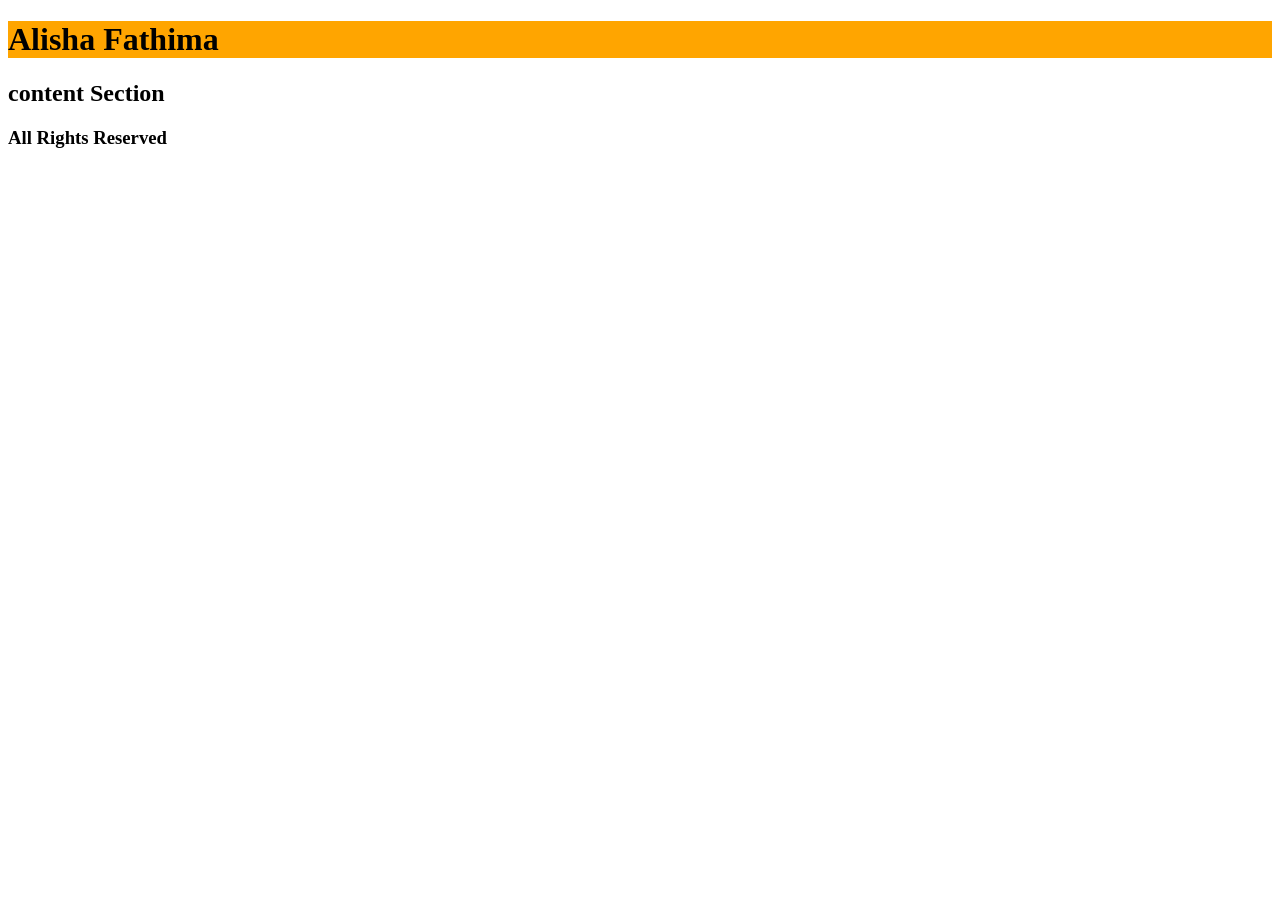
==== index3.html @ 2d3af3f2 "int" ====
<!DOCTYPE html>
<html lang="en">
<head>
    <meta charset="UTF-8">
    <meta name="viewport" content="width=device-width, initial-scale=1.0">
    <title>Document</title>
</head>
<body>
    <div>
        <div style="background-color: orange;">
            <h1>Alisha Fathima</h1>
        </div>
        <div>
            <h2>content Section</h2>
        </div>
        <div>
            
            <h3>All Rights Reserved</h3>
        </div>
    </div>
</body>
</html>
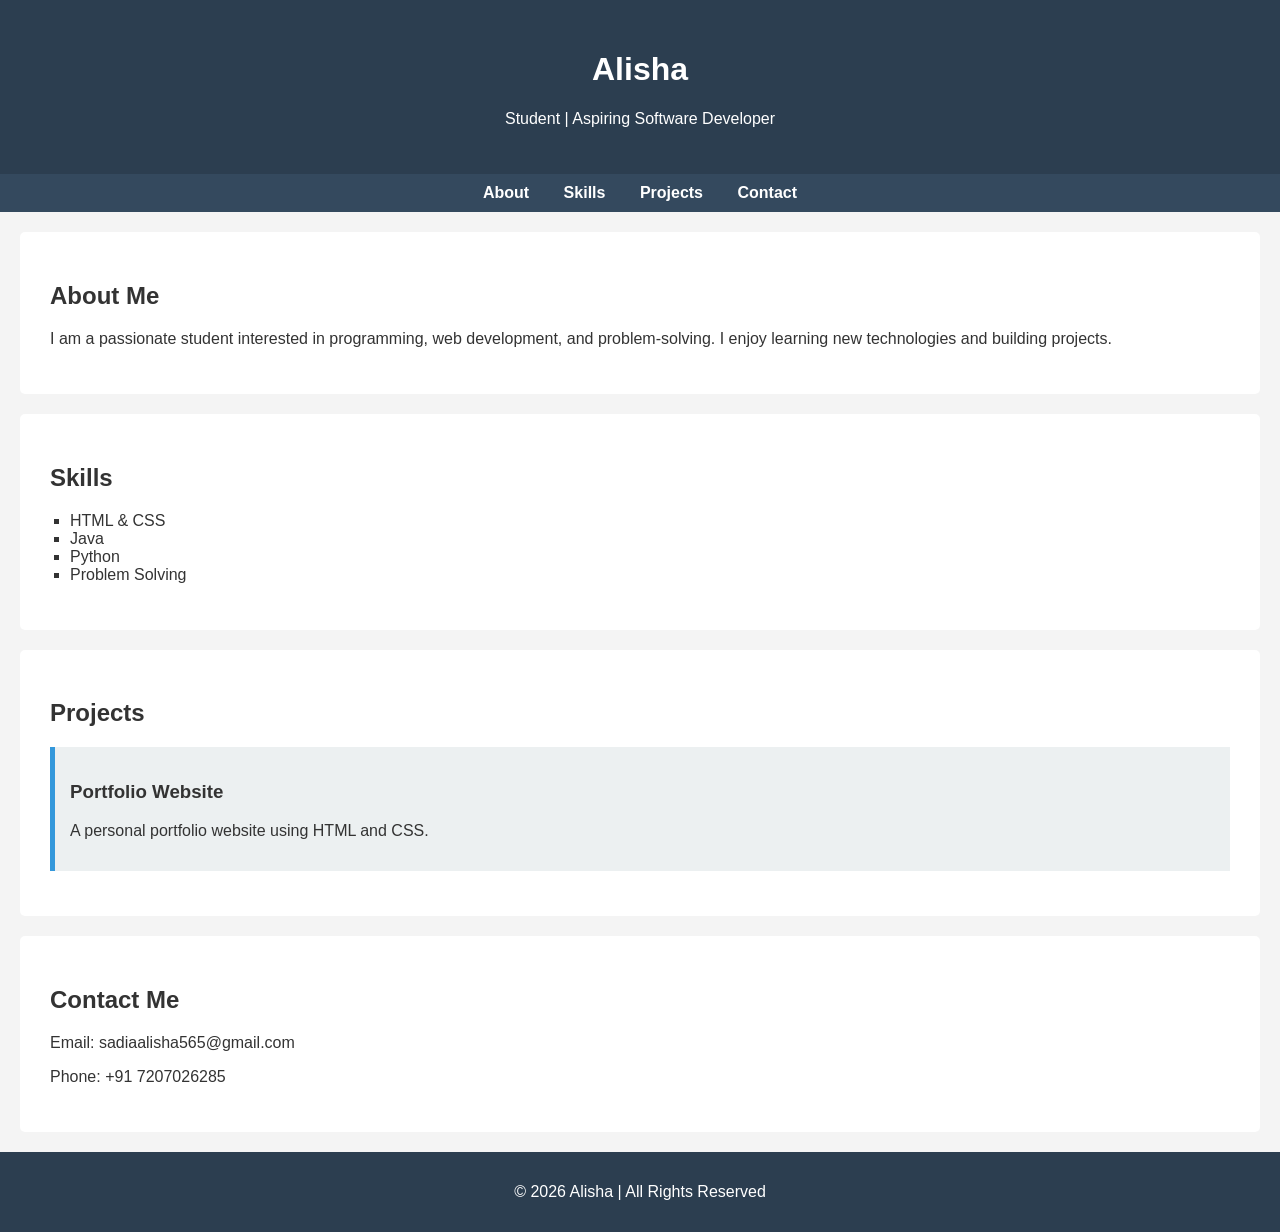
==== commit 1a883133: "intt" ====
--- a/index3.html
+++ b/index3.html
@@ -6,17 +6,76 @@
     <title>Document</title>
 </head>
 <body>
-    <div>
-        <div style="background-color: orange;">
-            <h1>Alisha Fathima</h1>
+    <!DOCTYPE html>
+<html lang="en">
+<head>
+    <meta charset="UTF-8">
+    <meta name="viewport" content="width=device-width, initial-scale=1.0">
+    <title>My Portfolio</title>
+    <link rel="stylesheet" href="style.css">
+</head>
+<body>
+
+    <!-- Header -->
+    <header>
+        <h1>Alisha</h1>
+        <p>Student | Aspiring Software Developer</p>
+    </header>
+
+    <!-- Navigation -->
+    <nav>
+        <a href="#about">About</a>
+        <a href="#skills">Skills</a>
+        <a href="#projects">Projects</a>
+        <a href="#contact">Contact</a>
+    </nav>
+
+    <!-- About Section -->
+    <section id="about">
+        <h2>About Me</h2>
+        <p>
+            I am a passionate student interested in programming, web development,
+            and problem-solving. I enjoy learning new technologies and building projects.
+        </p>
+    </section>
+
+    <!-- Skills Section -->
+    <section id="skills">
+        <h2>Skills</h2>
+        <ul>
+            <li>HTML & CSS</li>
+            <li>Java</li>
+            <li>Python</li>
+            <li>Problem Solving</li>
+        </ul>
+    </section>
+
+    <!-- Projects Section -->
+    <section id="projects">
+        <h2>Projects</h2>
+
+        <div class="project-card">
+            <h3>Portfolio Website</h3>
+            <p>A personal portfolio website using HTML and CSS.</p>
         </div>
-        <div>
-            <h2>content Section</h2>
-        </div>
-        <div>
-            
-            <h3>All Rights Reserved</h3>
-        </div>
-    </div>
+
+       
+    </section>
+
+    <!-- Contact Section -->
+    <section id="contact">
+        <h2>Contact Me</h2>
+        <p>Email: sadiaalisha565@gmail.com</p>
+        <p>Phone: +91 7207026285</p>
+    </section>
+
+    <!-- Footer -->
+    <footer>
+        <p>© 2026 Alisha | All Rights Reserved</p>
+    </footer>
+
+</body>
+</html>
+
 </body>
 </html>
--- a/style.css
+++ b/style.css
@@ -0,0 +1,64 @@
+/* General Styles */
+body {
+    font-family: Arial, sans-serif;
+    margin: 0;
+    padding: 0;
+    background-color: #f4f4f4;
+    color: #333;
+}
+
+/* Header */
+header {
+    background-color: #2c3e50;
+    color: white;
+    text-align: center;
+    padding: 30px 10px;
+}
+
+/* Navigation */
+nav {
+    background-color: #34495e;
+    text-align: center;
+    padding: 10px;
+}
+
+nav a {
+    color: white;
+    text-decoration: none;
+    margin: 0 15px;
+    font-weight: bold;
+}
+
+nav a:hover {
+    text-decoration: underline;
+}
+
+/* Sections */
+section {
+    padding: 30px;
+    margin: 20px;
+    background-color: white;
+    border-radius: 5px;
+}
+
+/* Skills List */
+ul {
+    list-style-type: square;
+    padding-left: 20px;
+}
+
+/* Projects */
+.project-card {
+    background-color: #ecf0f1;
+    padding: 15px;
+    margin: 15px 0;
+    border-left: 5px solid #3498db;
+}
+
+/* Footer */
+footer {
+    background-color: #2c3e50;
+    color: white;
+    text-align: center;
+    padding: 15px;
+}
